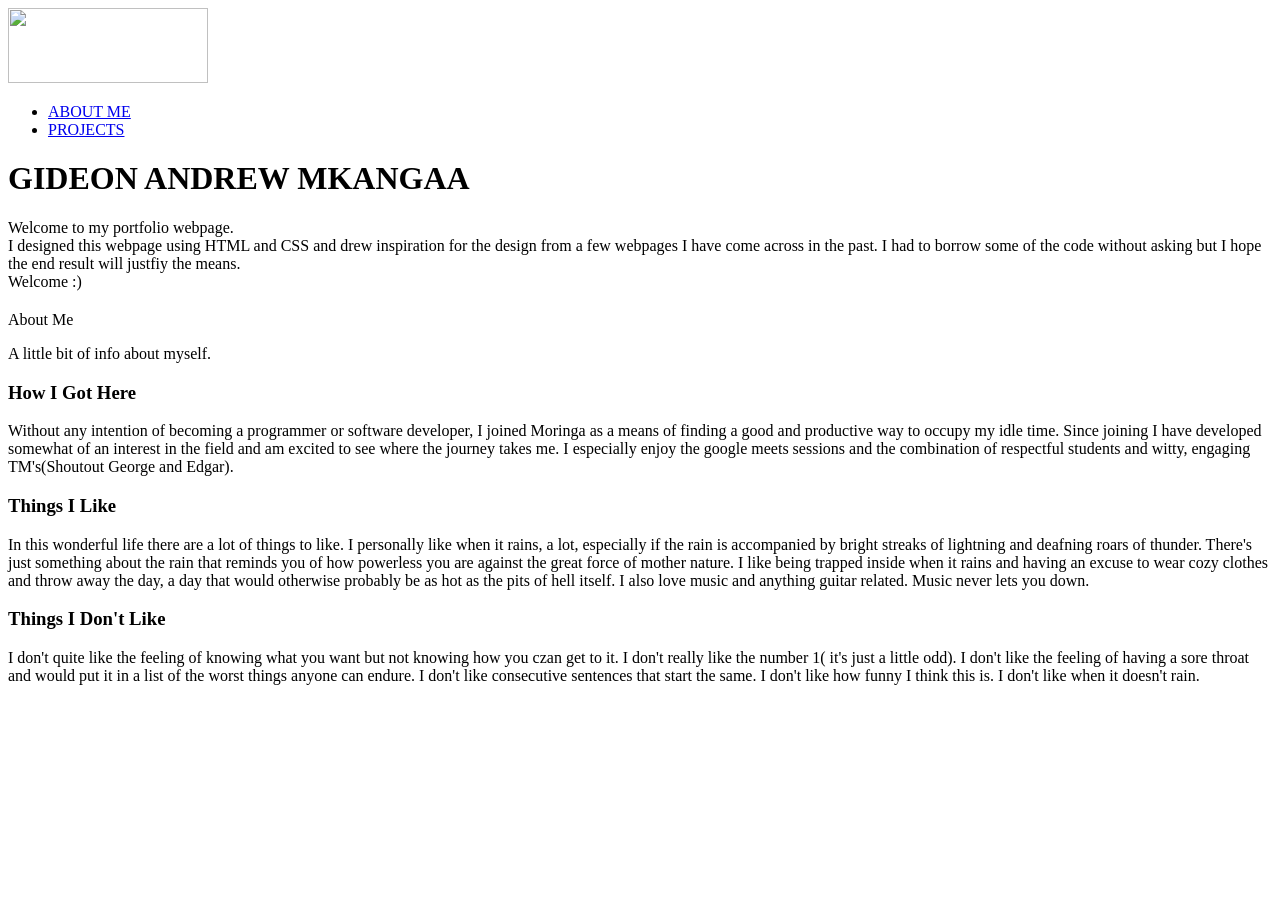
==== week1project.html @ 1e3826a5 "added bootstrap.css to help with media queries even though it seemed to mess up some of the previous" ====
<!DOCTYPE html>
<html>
  <head>
    <title>week1project</title>   
    <meta name="viewport" content="with=device-width, initial-scale=1.0">
    <link href="/home/gideon/week1project/week1project.css" rel="stylesheet" type="text/css">
    <link rel="preconnect" href="https://fonts.googleapis.com">
    <link rel="preconnect" href="https://fonts.gstatic.com" crossorigin>
    <link href="https://fonts.googleapis.com/css2?family=Poppins:wght@100;300;400;600;700&display=swap" rel="stylesheet">
    </head>
  <body>
      <div class="banner">
          <nav>
              <a href="https://moringaschool.com/"><img src="moringa.png" width="200" height="75"></a>
              <div class="nav-links">
                  <ul>
                      <li><a href="#about">ABOUT ME</a></li>
                      <li><a href="#projects">PROJECTS</a></li>
                  </ul>
              </div>
          </nav>
        </div>
  <div class="text">
      <h1>GIDEON ANDREW MKANGAA</h1>
      <p>Welcome to my portfolio webpage.<br> I designed this webpage using HTML and CSS and drew inspiration for the design from a few webpages I have come across in the past. I had to borrow some of the code without asking but I hope the end result will justfiy the means.<br> Welcome :) </p>
  </div>
  <!--About me section-->
    <section class="about">
        <h1 id="about"></h1>About Me</h1>
        <p>A little bit of info about myself.</p>

        <div class="column">
            <div class="card">
                <h3>How I Got Here</h3>
                <p>Without any intention of becoming a programmer or software developer, I joined Moringa as a means of finding a good and productive way to occupy my idle time. Since joining I have developed somewhat of an interest in the field and am excited to see where the journey takes me. I especially enjoy the google meets sessions and the combination of respectful students and witty, engaging TM's(Shoutout George and Edgar).</p>
            </div>
            <div class="card">
                <h3>Things I Like</h3>
                <p>In this wonderful life there are a lot of things to like. I personally like when it rains, a lot, especially if the rain is accompanied by bright streaks of lightning and deafning roars of thunder. There's just something about the rain that reminds you of how powerless you are against the great force of mother nature. I like being trapped inside when it rains and having an excuse to wear cozy clothes and throw away the day, a day that would otherwise probably be as hot as the pits of hell itself. I also love music and anything guitar related. Music never lets you down. </p>
            </div>
            <div class="card">
                <h3>Things I Don't Like</h3>
                <p>I don't quite like the feeling of knowing what you want but not knowing how you czan get to it. I don't really like the number 1( it's just a little odd). I don't like the feeling of having a sore throat and would put it in a list of the worst things anyone can endure. I don't like consecutive sentences that start the same. I don't like how funny I think this is. I don't like when it doesn't rain.</p> 
            </div>
        </div>
    </section>
  


    

  </body>    
</html>
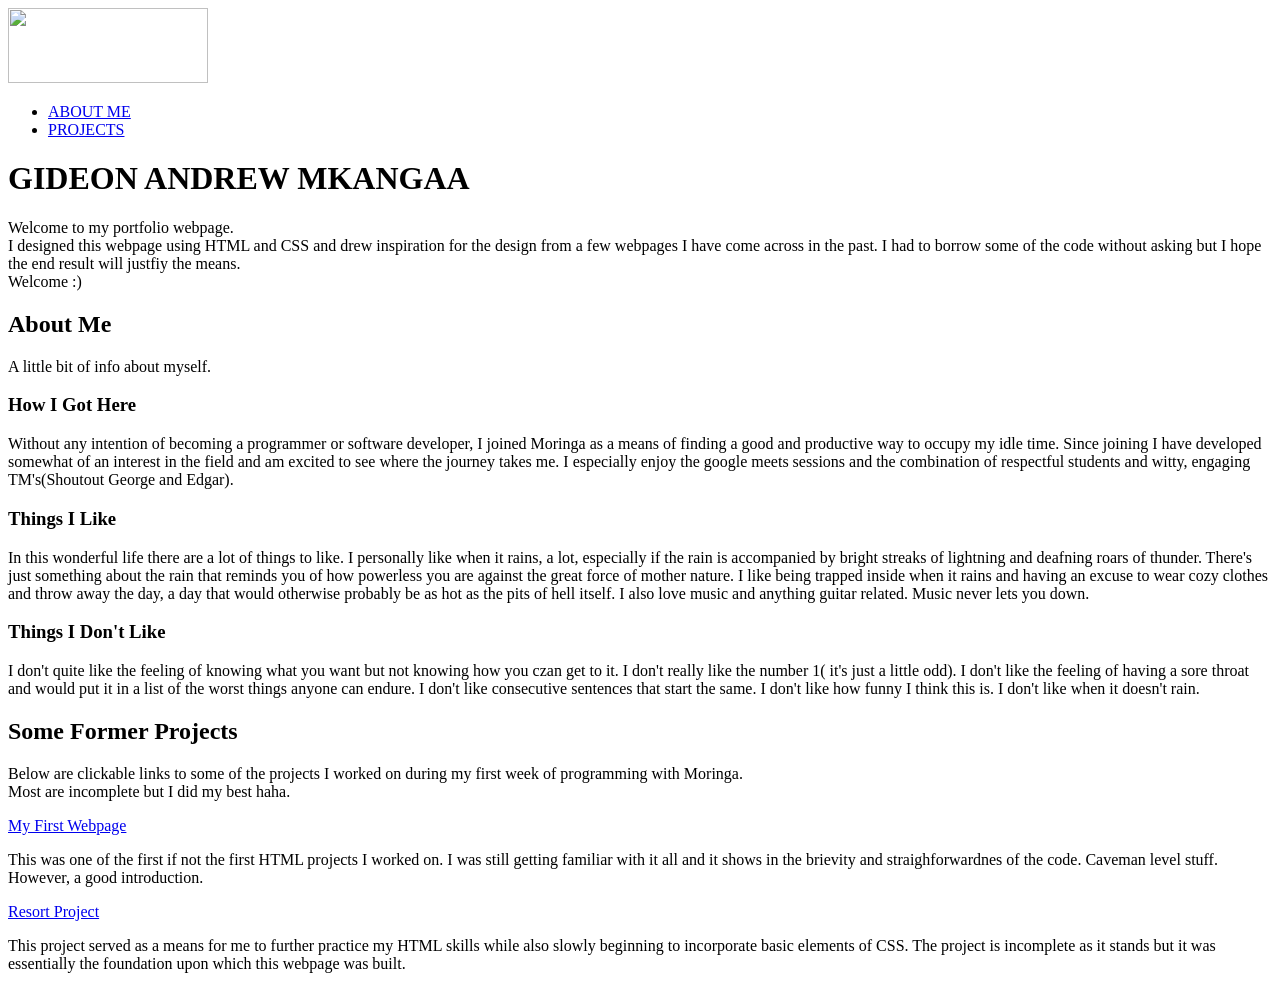
==== commit c211ea3e: "Uploaded the two links to former projects successfully and wrote a short paragraph about them." ====
--- a/week1project.html
+++ b/week1project.html
@@ -3,6 +3,7 @@
   <head>
     <title>week1project</title>   
     <meta name="viewport" content="with=device-width, initial-scale=1.0">
+    <link href="/home/gideon/week1project/bootstrap.css" rel="stylesheet" type="text/css">
     <link href="/home/gideon/week1project/week1project.css" rel="stylesheet" type="text/css">
     <link rel="preconnect" href="https://fonts.googleapis.com">
     <link rel="preconnect" href="https://fonts.gstatic.com" crossorigin>
@@ -26,7 +27,7 @@
   </div>
   <!--About me section-->
     <section class="about">
-        <h1 id="about"></h1>About Me</h1>
+        <h1 id="about">About Me</h1>
         <p>A little bit of info about myself.</p>
 
         <div class="column">
@@ -44,7 +45,21 @@
             </div>
         </div>
     </section>
-  
+  <!--Projects Section-->
+    <section class="projects">
+        <h1 id="projects">Some Former Projects</h1>
+        <p>Below are clickable links to some of the projects I worked on during my first week of programming with Moringa.<br> Most are incomplete but I did my best haha. </p>
+         
+        <div class="jheez">
+            <div class="jard">
+            <a href="https://github.com/GidKang/my-first-webpage.git">My First Webpage</a>
+            <p>This was one of the first if not the first HTML projects I worked on. I was still getting familiar with it all and it shows in the brievity and straighforwardnes of the code. Caveman level stuff. However, a good introduction.</p>
+            </div>
+            <div class="jard">
+            <a href="https://github.com/GidKang/resortproject.git">Resort Project</a>
+            <p>This project served as a means for me to further practice my HTML skills while also slowly beginning to incorporate basic elements of CSS. The project is incomplete as it stands but it was essentially the foundation upon which this webpage was built.</p>
+            </div>
+
 
 
     
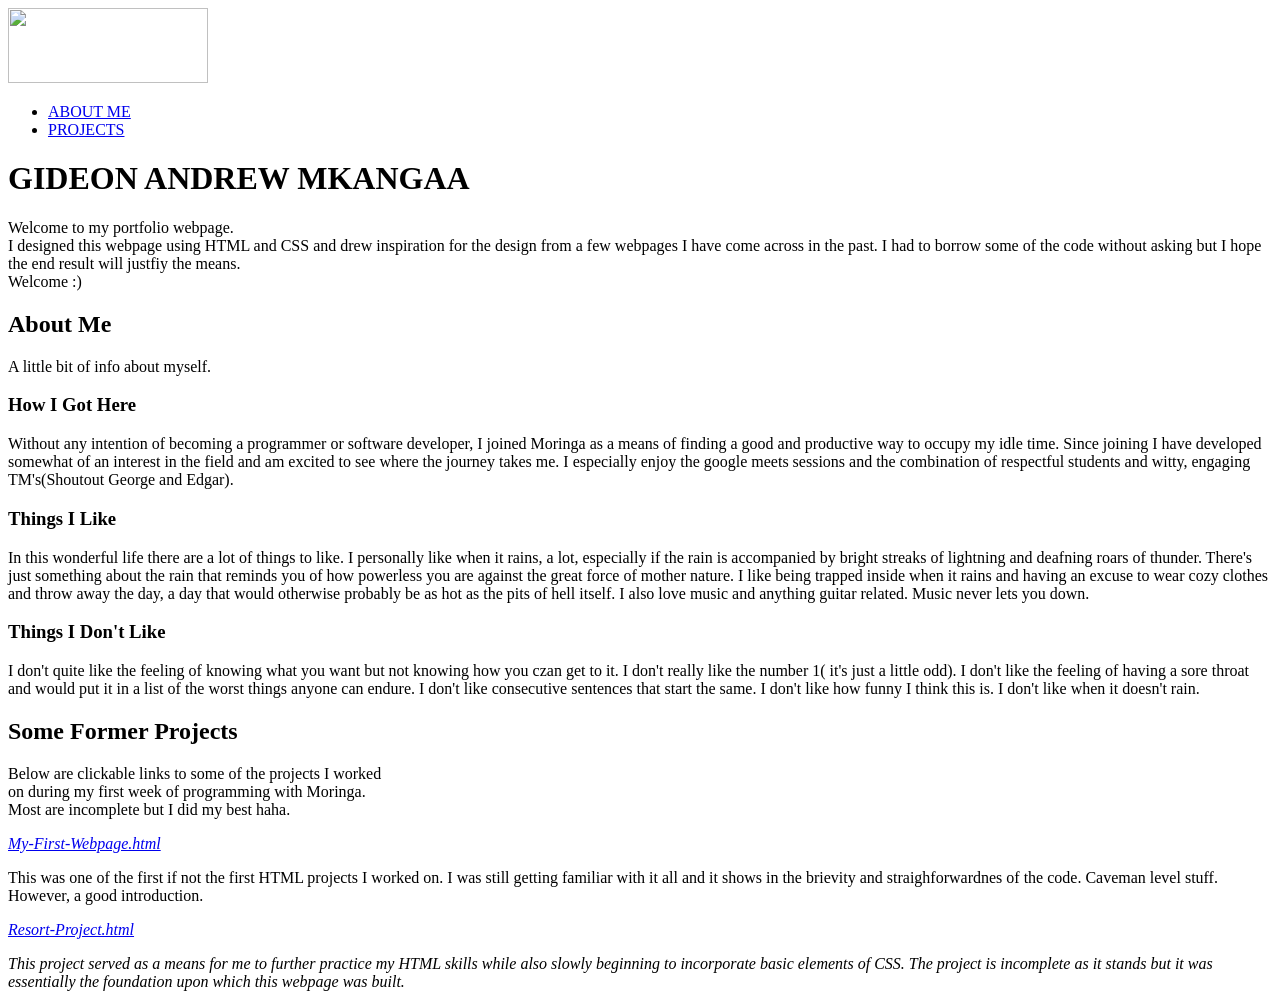
==== commit 11d2e4e9: "made adjustments to the text in the project section including using em for the titles and changing t" ====
--- a/week1project.html
+++ b/week1project.html
@@ -48,21 +48,18 @@
   <!--Projects Section-->
     <section class="projects">
         <h1 id="projects">Some Former Projects</h1>
-        <p>Below are clickable links to some of the projects I worked on during my first week of programming with Moringa.<br> Most are incomplete but I did my best haha. </p>
+        <p>Below are clickable links to some of the projects I worked<br> on during my first week of programming with Moringa.<br> Most are incomplete but I did my best haha. </p>
          
         <div class="jheez">
             <div class="jard">
-            <a href="https://github.com/GidKang/my-first-webpage.git">My First Webpage</a>
-            <p>This was one of the first if not the first HTML projects I worked on. I was still getting familiar with it all and it shows in the brievity and straighforwardnes of the code. Caveman level stuff. However, a good introduction.</p>
+                <a href="https://github.com/GidKang/my-first-webpage.git"><em>My-First-Webpage.html</em></a>
+                <p>This was one of the first if not the first HTML projects I worked on. I was still getting familiar with it all and it shows in the brievity and straighforwardnes of the code. Caveman level stuff. However, a good introduction.</p>
             </div>
             <div class="jard">
-            <a href="https://github.com/GidKang/resortproject.git">Resort Project</a>
-            <p>This project served as a means for me to further practice my HTML skills while also slowly beginning to incorporate basic elements of CSS. The project is incomplete as it stands but it was essentially the foundation upon which this webpage was built.</p>
+                <a href="https://github.com/GidKang/resortproject.git"><em>Resort-Project.html</a>
+                <p>This project served as a means for me to further practice my HTML skills while also slowly beginning to incorporate basic elements of CSS. The project is incomplete as it stands but it was essentially the foundation upon which this webpage was built.</p>
             </div>
-
-
-
-    
-
+        </div>
+    </section>
   </body>    
 </html>
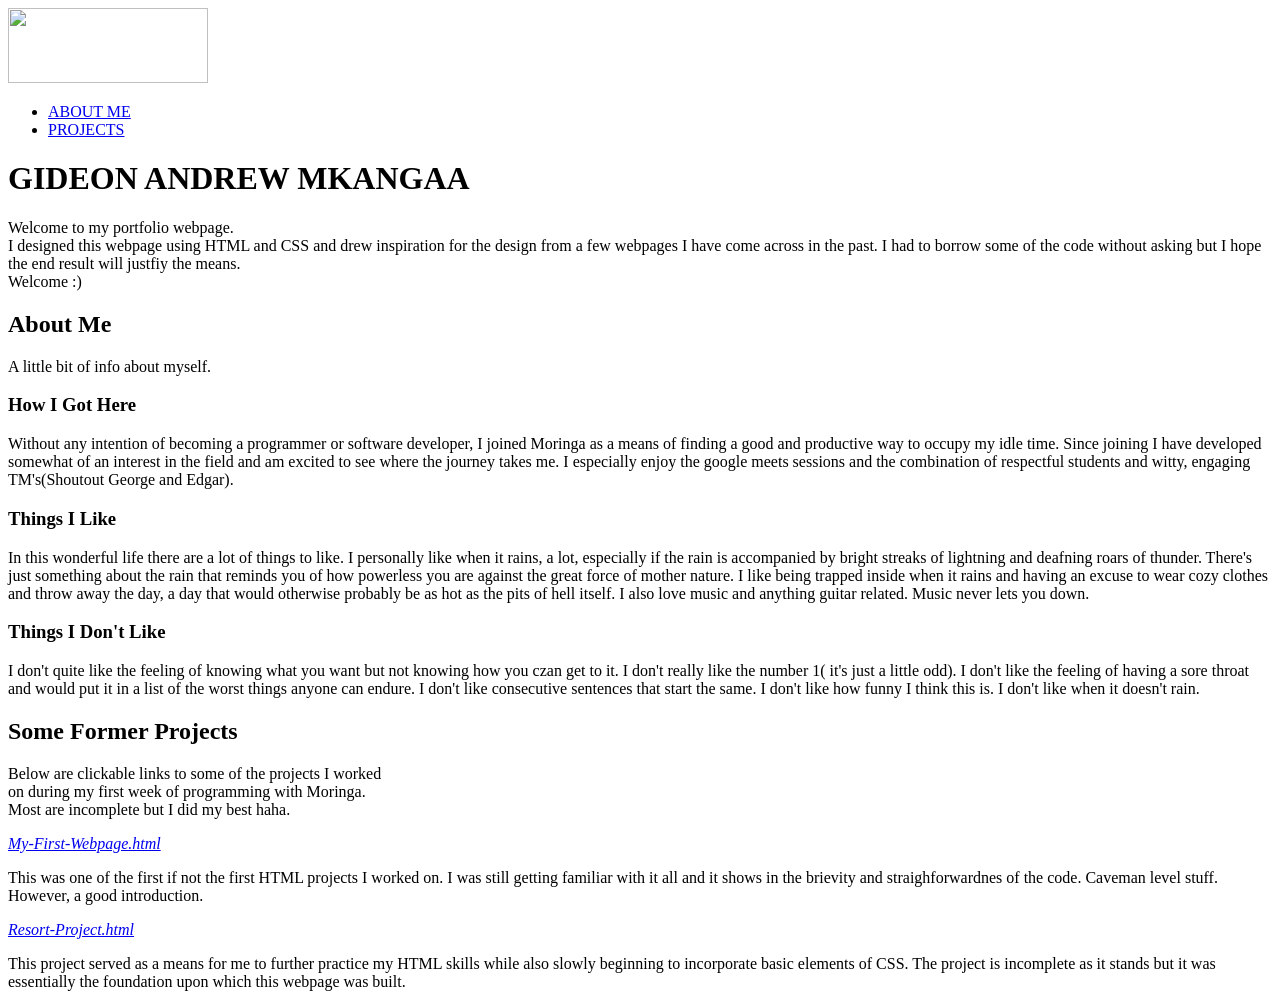
==== commit e844fc50: "Made adjustments to week1projects.css to allow consistent borders around the text boxes which I stru" ====
--- a/week1project.html
+++ b/week1project.html
@@ -50,13 +50,13 @@
         <h1 id="projects">Some Former Projects</h1>
         <p>Below are clickable links to some of the projects I worked<br> on during my first week of programming with Moringa.<br> Most are incomplete but I did my best haha. </p>
          
-        <div class="jheez">
-            <div class="jard">
+        <div class="column">
+            <div class="card">
                 <a href="https://github.com/GidKang/my-first-webpage.git"><em>My-First-Webpage.html</em></a>
                 <p>This was one of the first if not the first HTML projects I worked on. I was still getting familiar with it all and it shows in the brievity and straighforwardnes of the code. Caveman level stuff. However, a good introduction.</p>
             </div>
-            <div class="jard">
-                <a href="https://github.com/GidKang/resortproject.git"><em>Resort-Project.html</a>
+            <div class="card">
+                <a href="https://github.com/GidKang/resortproject.git"><em>Resort-Project.html</em></a>
                 <p>This project served as a means for me to further practice my HTML skills while also slowly beginning to incorporate basic elements of CSS. The project is incomplete as it stands but it was essentially the foundation upon which this webpage was built.</p>
             </div>
         </div>
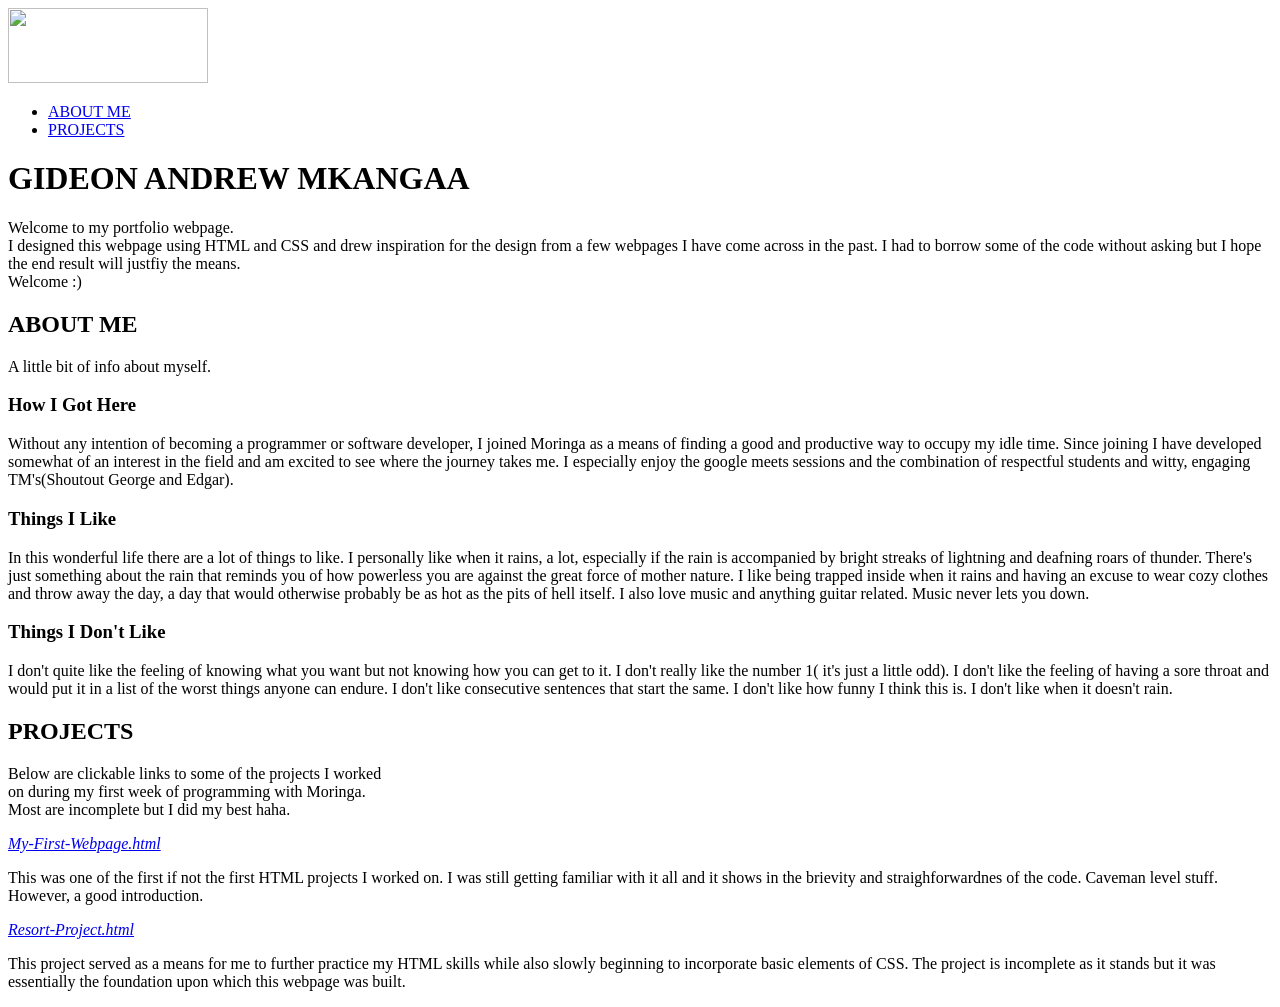
==== commit cec9b8c7: "Made edits to the portfolio section including removing the boxes and changing the appearance and col" ====
--- a/week1project.html
+++ b/week1project.html
@@ -27,7 +27,7 @@
   </div>
   <!--About me section-->
     <section class="about">
-        <h1 id="about">About Me</h1>
+        <h1 id="about">ABOUT ME</h1>
         <p>A little bit of info about myself.</p>
 
         <div class="column">
@@ -41,25 +41,26 @@
             </div>
             <div class="card">
                 <h3>Things I Don't Like</h3>
-                <p>I don't quite like the feeling of knowing what you want but not knowing how you czan get to it. I don't really like the number 1( it's just a little odd). I don't like the feeling of having a sore throat and would put it in a list of the worst things anyone can endure. I don't like consecutive sentences that start the same. I don't like how funny I think this is. I don't like when it doesn't rain.</p> 
+                <p>I don't quite like the feeling of knowing what you want but not knowing how you can get to it. I don't really like the number 1( it's just a little odd). I don't like the feeling of having a sore throat and would put it in a list of the worst things anyone can endure. I don't like consecutive sentences that start the same. I don't like how funny I think this is. I don't like when it doesn't rain.</p> 
             </div>
         </div>
     </section>
   <!--Projects Section-->
-    <section class="projects">
-        <h1 id="projects">Some Former Projects</h1>
-        <p>Below are clickable links to some of the projects I worked<br> on during my first week of programming with Moringa.<br> Most are incomplete but I did my best haha. </p>
-         
-        <div class="column">
-            <div class="card">
+    <div class="banner2">   
+        <section class="projects">
+        <h1 id="projects">PROJECTS</h1>
+        <p>Below are clickable links to some of the projects I worked<br> on during my first week of programming with Moringa.<br> Most are incomplete but I did my best haha. </p>     
+        <div class="column2">
+            <div class="card2">
                 <a href="https://github.com/GidKang/my-first-webpage.git"><em>My-First-Webpage.html</em></a>
                 <p>This was one of the first if not the first HTML projects I worked on. I was still getting familiar with it all and it shows in the brievity and straighforwardnes of the code. Caveman level stuff. However, a good introduction.</p>
             </div>
-            <div class="card">
+            <div class="card2">
                 <a href="https://github.com/GidKang/resortproject.git"><em>Resort-Project.html</em></a>
                 <p>This project served as a means for me to further practice my HTML skills while also slowly beginning to incorporate basic elements of CSS. The project is incomplete as it stands but it was essentially the foundation upon which this webpage was built.</p>
             </div>
         </div>
-    </section>
+    </div>
+       </section>
   </body>    
 </html>
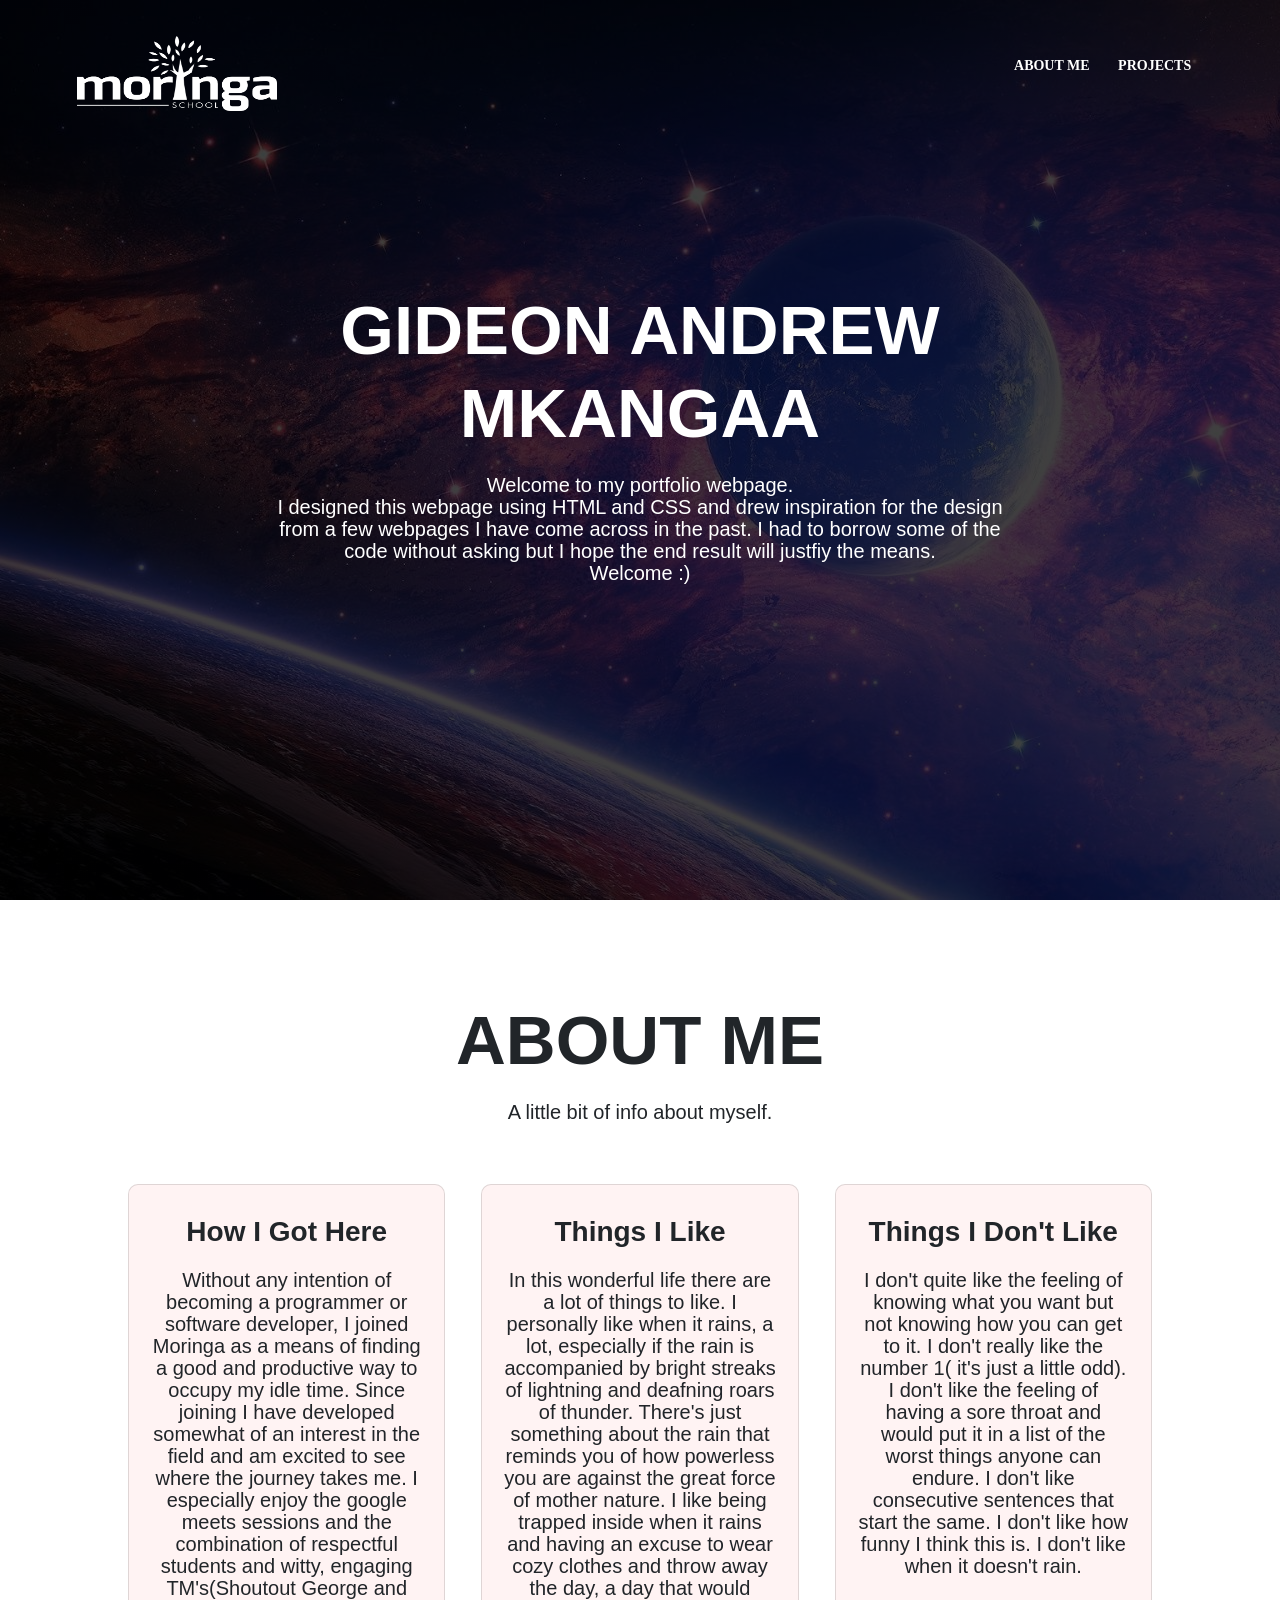
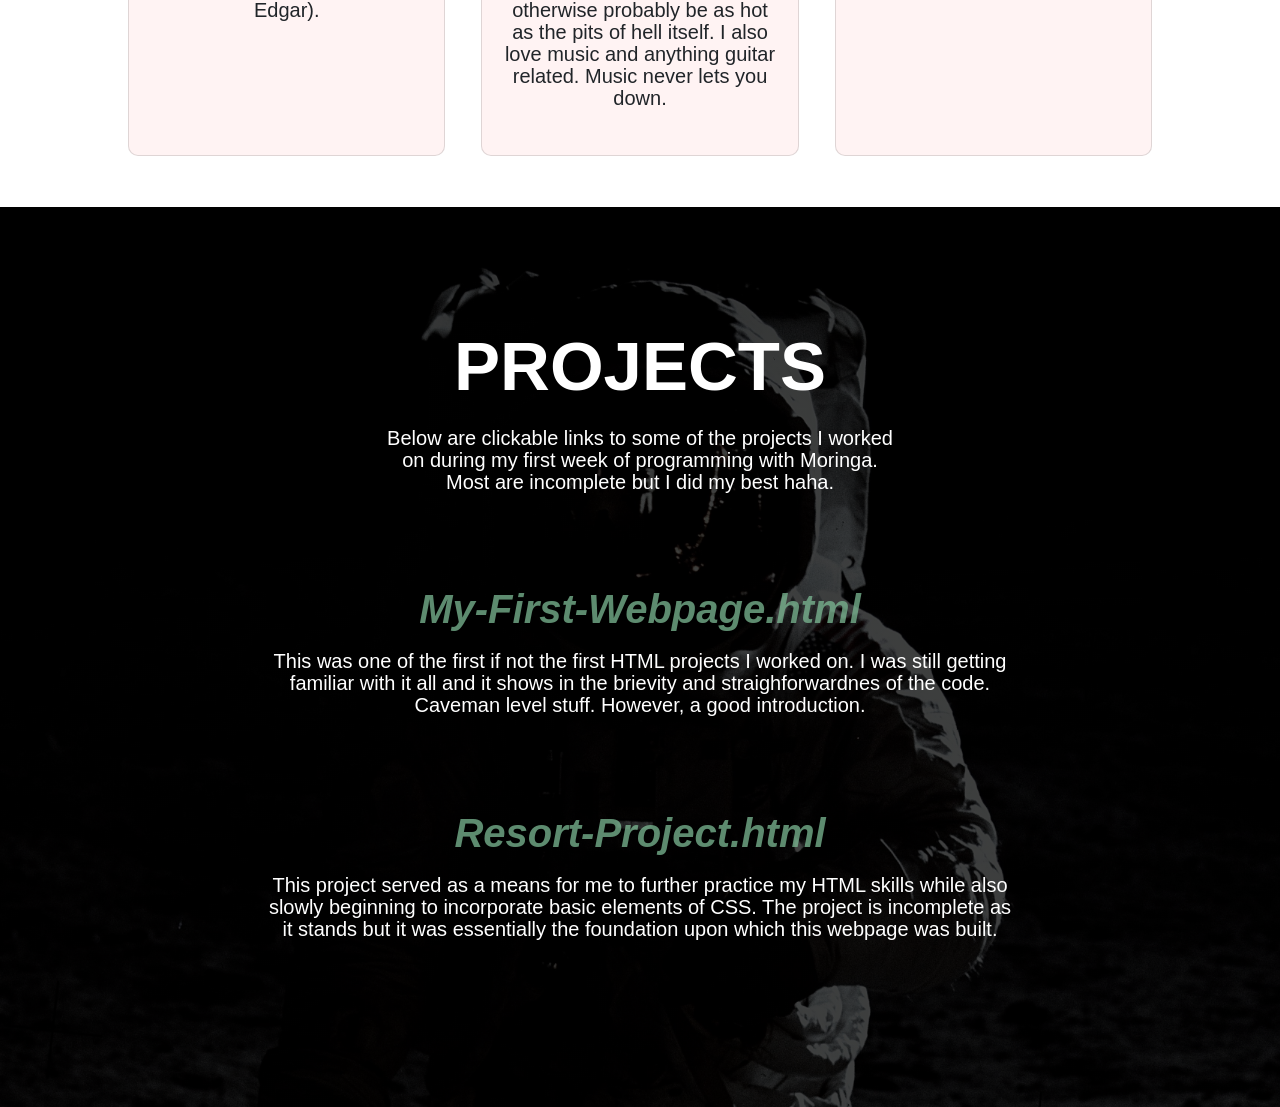
==== commit 585f87a5: "Made changes to the links in html file." ====
--- a/week1project.html
+++ b/week1project.html
@@ -3,8 +3,8 @@
   <head>
     <title>week1project</title>   
     <meta name="viewport" content="with=device-width, initial-scale=1.0">
-    <link href="/home/gideon/week1project/bootstrap.css" rel="stylesheet" type="text/css">
-    <link href="/home/gideon/week1project/week1project.css" rel="stylesheet" type="text/css">
+    <link href="bootstrap.css" rel="stylesheet" type="text/css">
+    <link href="week1project.css" rel="stylesheet" type="text/css">
     <link rel="preconnect" href="https://fonts.googleapis.com">
     <link rel="preconnect" href="https://fonts.gstatic.com" crossorigin>
     <link href="https://fonts.googleapis.com/css2?family=Poppins:wght@100;300;400;600;700&display=swap" rel="stylesheet">
--- a/week1project.css
+++ b/week1project.css
@@ -0,0 +1,153 @@
+*{
+    margin: 0;
+    padding: 0%;
+    font-family: 'Poppins', sans-serif;
+}
+.banner{
+    width: 100%;
+    min-height: 100vh;
+    background-image: linear-gradient(rgba(0, 0, 0, 0.75),rgba(0,0,0,0.75)),url(space2.jpg);
+    background-size: cover;
+    background-position: center;
+    position: relative;
+}
+nav{
+    display: flex;
+    padding: 2% 6%;
+    justify-content: space-between;
+    align-items: center;
+}
+.nav-links{
+    flex: 1;
+    text-align: right;    
+}
+.nav-links ul li{
+    list-style: none;
+    display: inline-block;
+    padding: 8px 12px;
+    position: relative;
+}
+.nav-links ul li a{
+    color: white;
+    text-decoration: none;
+    font-size: 14px;
+}
+.text{
+    width: 60%;
+    color: white;
+    position: absolute;
+    top: 50%;
+    left: 50%;
+    transform: translate(-50%,-50%);
+    text-align: center;
+}
+.text h1{
+    font-size: 69px;    
+}
+.text p{
+    margin: 10px o 40px;
+    font-size: 20px;
+    color: white;
+}
+/* About Me*/
+.about{
+    width: 80%;
+    margin: auto;
+    text-align: center;
+    padding-top: 100px;
+}
+h1{
+    font-size: 69px;
+    font-weight: 600;
+}
+p{
+    font-size: 20px;
+    font-weight: 300;
+    line-height: 22px;
+    padding: 10px;
+}
+.column{
+    margin-top: 5%;
+    display: flex;
+    justify-content: space-between;
+}
+.card{
+    font-family: 'Poppins';
+    flex-basis: 31%;
+    line-height: 1px;
+    background: #fff3f3;
+    background-blend-mode: lighten;
+    border-radius: 10px;
+    margin-bottom: 5%;
+    padding:20px 12px;
+    box-sizing: border-box;
+    transition: 0.69s;
+}
+h3{
+    text-align: center;
+    font-weight: 600;
+    margin: 10px 0;
+}
+.card:hover{
+    box-shadow: 0 0 20px 0px rgba(0,0,0,0.2);
+}
+
+/*projects section*/
+.banner2{
+    width: 100%;
+    min-height: 100vh;
+    background-image: linear-gradient(rgba(0, 0, 0, 0.75),rgba(0,0,0,0.75)),url(space.jpg);
+    background-size: cover;
+    background-position: center;
+    position: relative;
+}
+.projects{
+    width: 60%;
+    color: white;
+    position: absolute;
+    top: 50%;
+    left: 50%;
+    transform: translate(-50%,-50%);
+    text-align: center;
+}
+a{
+    font-family: 'Poppins';
+    font-weight: 600;
+    color: rgba(124, 184, 147, 0.753);
+    text-decoration: none;
+    font-size: 40px;
+    margin: 10px 0;
+    text-align: center;
+}
+.projects h1{
+    font-size: 69px;
+    font-weight: 600;
+    color: white;
+}
+.projects p{
+    font-size: 20px;
+    width: 100%;
+    text-align: center;
+    font-weight:300;
+    line-height: 22px;
+    padding: 10px;
+    color: white;
+}
+.column{
+    margin-top: 5%;
+    display: flex;
+    justify-content: space-between;
+}
+.card2 p{
+    font-size: 20px;
+    color: white;
+    font-weight: 300;
+    line-height: 22px;
+    padding: 10px;
+}
+.card2{
+    font-family: 'Poppins';
+    flex-basis: 31%;
+    margin-bottom: 5%;
+    margin-top: 10%;
+}
